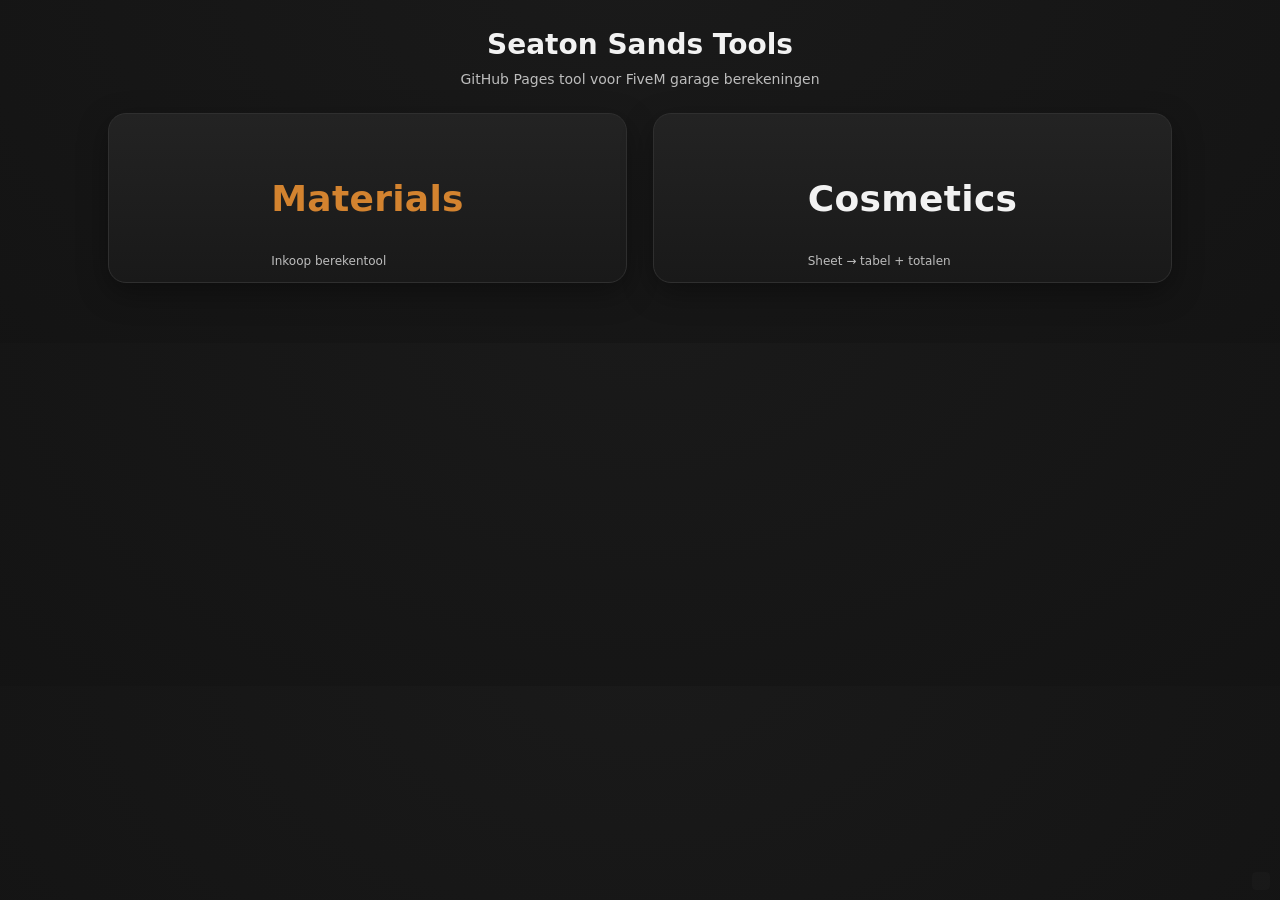
==== index.html @ 9f7efcbb "Add files via upload" ====
<!doctype html>
<html lang="nl">
<head>
  <meta charset="utf-8"/>
  <meta name="viewport" content="width=device-width,initial-scale=1"/>
  <title>Seaton Sands Tools</title>
  <link rel="stylesheet" href="style.css"/>
</head>
<body>
  <div class="container">
    <div class="header">
      <div class="brand">
        <h1>Seaton Sands Tools</h1>
        <p>GitHub Pages tool voor FiveM garage berekeningen</p>
      </div>
    </div>

    <div class="grid2">
      <a class="card" href="materials.html">
        <div>
          <h2 style="color:var(--accent)">Materials</h2>
          <div class="hint">Inkoop berekentool</div>
        </div>
      </a>

      <a class="card" href="cosmetics.html">
        <div>
          <h2>Cosmetics</h2>
          <div class="hint">Sheet → tabel + totalen</div>
        </div>
      </a>
    </div>
  </div>

  <!-- secret admin button -->
  <div class="hidden-admin" title="admin"></div>

  <script src="app.js"></script>
</body>
</html>
---- style.css ----
:root{
  --bg:#111;
  --panel:#1b1b1b;
  --panel2:#222;
  --text:#f2f2f2;
  --muted:#bdbdbd;
  --accent:#d3832f;
  --border:#2f2f2f;
  --ok:#39d98a;
}

*{box-sizing:border-box}
body{
  margin:0;
  font-family:system-ui,-apple-system,Segoe UI,Roboto,Ubuntu,Cantarell,Noto Sans,Arial;
  background:radial-gradient(1200px 800px at 50% -10%, #1a1a1a, var(--bg));
  color:var(--text);
}
a{color:inherit;text-decoration:none}
.container{max-width:1100px;margin:0 auto;padding:28px 18px 60px}
.header{
  display:flex;flex-direction:column;align-items:center;gap:14px;margin-bottom:26px;
}
.brand{
  display:flex;flex-direction:column;align-items:center;gap:10px;
}
.brand h1{margin:0;font-size:28px}
.brand p{margin:0;color:var(--muted);font-size:14px}

.grid2{
  display:grid;
  grid-template-columns:repeat(2,minmax(0,1fr));
  gap:26px;
  margin-top:22px;
}
.card{
  background:linear-gradient(180deg, #232323, #191919);
  border:1px solid var(--border);
  border-radius:18px;
  padding:22px;
  box-shadow:0 10px 30px rgba(0,0,0,.35);
  min-height:170px;
  display:flex;
  align-items:center;
  justify-content:center;
  text-align:center;
  position:relative;
}
.card h2{margin:0;font-size:36px;letter-spacing:.3px}
.card .hint{position:absolute;bottom:14px;color:var(--muted);font-size:12px}

.panel{
  background:linear-gradient(180deg, #242424, #1b1b1b);
  border:1px solid var(--border);
  border-radius:16px;
  padding:18px;
  box-shadow:0 10px 30px rgba(0,0,0,.35);
}
.panel h2{margin:0 0 14px 0}

.table{
  width:100%;
  border-collapse:collapse;
  overflow:hidden;
  border-radius:12px;
}
.table th,.table td{
  border-bottom:1px solid var(--border);
  padding:10px 10px;
  vertical-align:top;
}
.table th{color:var(--muted);font-weight:600;text-align:left;font-size:13px}
.table tr:hover td{background:rgba(255,255,255,.03)}
.small{color:var(--muted);font-size:12px}

.row{
  display:grid;
  grid-template-columns:1.2fr 1fr 1fr;
  gap:14px;
  align-items:center;
}

input[type="number"], input[type="text"], textarea, select{
  width:100%;
  background:#151515;
  border:1px solid var(--border);
  color:var(--text);
  border-radius:10px;
  padding:10px 12px;
  outline:none;
}
textarea{min-height:90px;resize:vertical}

.btns{display:flex;gap:10px;flex-wrap:wrap;margin-top:12px}
button{
  background:#2a2a2a;
  border:1px solid var(--border);
  color:var(--text);
  border-radius:10px;
  padding:10px 14px;
  cursor:pointer;
}
button.primary{
  background:var(--accent);
  border-color:transparent;
  color:#111;
  font-weight:700;
}
button.danger{background:#3a1c1c;border-color:#5b2a2a}
button.ok{background:rgba(57,217,138,.14);border-color:rgba(57,217,138,.35)}
.badge{
  display:inline-block;padding:4px 10px;border-radius:999px;
  background:rgba(211,131,47,.14);
  border:1px solid rgba(211,131,47,.35);
  color:#ffd9b1;font-size:12px;
}
.kpis{
  display:grid;
  grid-template-columns:repeat(3,minmax(0,1fr));
  gap:12px;
  margin-top:14px;
}
.kpi{
  border:1px solid var(--border);
  border-radius:12px;
  padding:12px;
  background:rgba(255,255,255,.03);
}
.kpi .label{color:var(--muted);font-size:12px}
.kpi .value{font-size:20px;font-weight:800;margin-top:4px}

.flex{display:flex;gap:10px;align-items:center;flex-wrap:wrap}
hr{border:none;border-top:1px solid var(--border);margin:18px 0}
.hidden-admin{
  position:fixed;
  right:10px;bottom:10px;
  width:18px;height:18px;
  opacity:0.02;
  background:#fff;
  border-radius:4px;
  cursor:pointer;
}
.checkbox{display:flex;gap:8px;align-items:center}
.checkbox input{transform:scale(1.1)}
.note{color:var(--muted);font-size:13px;line-height:1.4}
@media (max-width:900px){ .grid2{grid-template-columns:1fr} .kpis{grid-template-columns:1fr} .row{grid-template-columns:1fr} }
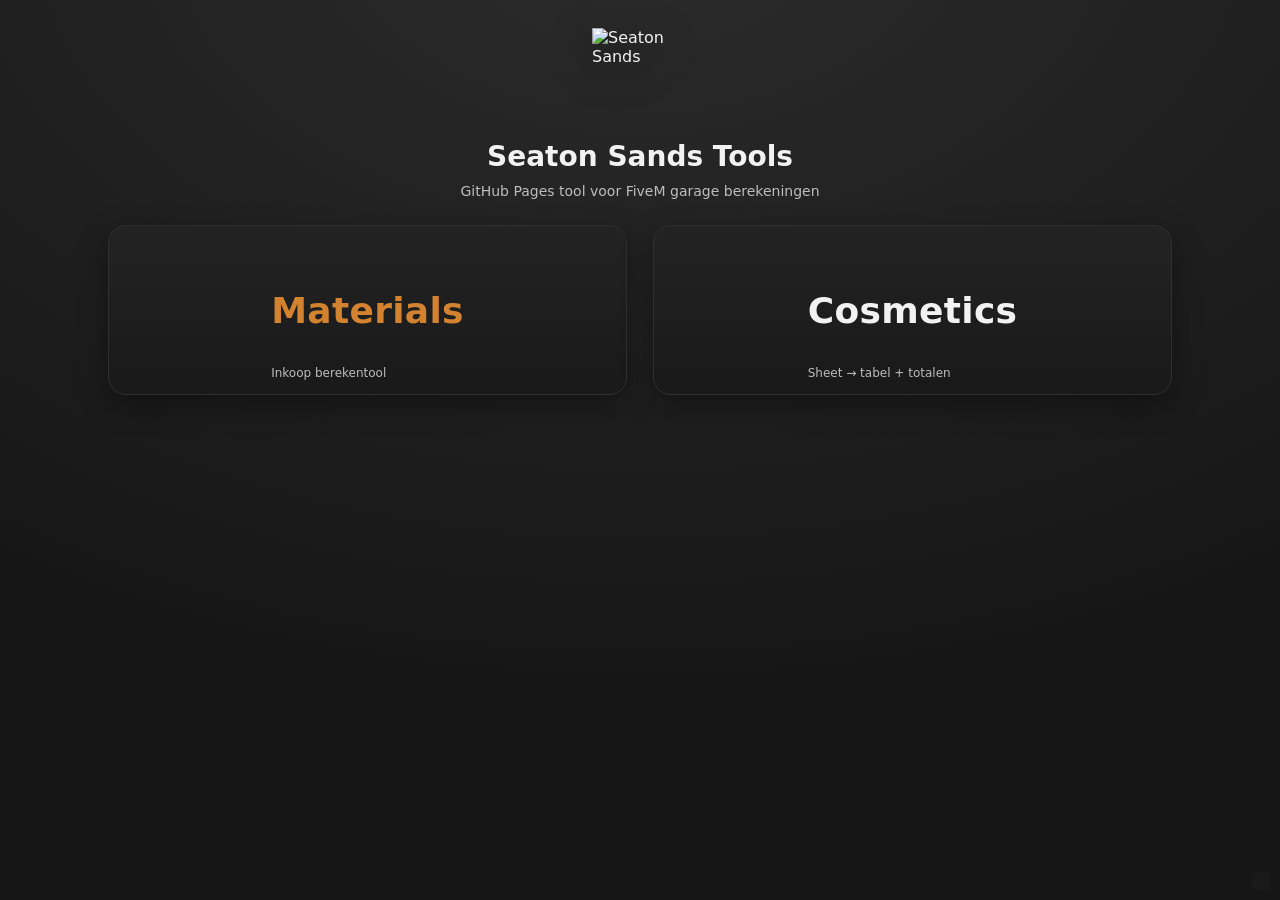
==== commit 138bc2c5: "Add files via upload" ====
--- a/index.html
+++ b/index.html
@@ -10,6 +10,7 @@
   <div class="container">
     <div class="header">
       <div class="brand">
+        <img src="assets/logo.png" alt="Seaton Sands" />
         <h1>Seaton Sands Tools</h1>
         <p>GitHub Pages tool voor FiveM garage berekeningen</p>
       </div>
--- a/style.css
+++ b/style.css
@@ -13,7 +13,10 @@
 body{
   margin:0;
   font-family:system-ui,-apple-system,Segoe UI,Roboto,Ubuntu,Cantarell,Noto Sans,Arial;
-  background:radial-gradient(1200px 800px at 50% -10%, #1a1a1a, var(--bg));
+  background: radial-gradient(1200px 800px at 50% -10%, rgba(26,26,26,.92), rgba(17,17,17,.98)), url('assets/background.jpg');
+  background-size: cover;
+  background-attachment: fixed;
+  background-position: center;
   color:var(--text);
 }
 a{color:inherit;text-decoration:none}
@@ -144,3 +147,34 @@
 .checkbox input{transform:scale(1.1)}
 .note{color:var(--muted);font-size:13px;line-height:1.4}
 @media (max-width:900px){ .grid2{grid-template-columns:1fr} .kpis{grid-template-columns:1fr} .row{grid-template-columns:1fr} }
+
+.sectionTitle{display:flex;align-items:center;justify-content:space-between;gap:10px;margin:0 0 12px 0}
+
+
+/* Scroll area for long tables (e.g., Extra opties) */
+.scrollbox{max-height:320px;overflow:auto;border:1px solid var(--border);border-radius:12px}
+.scrollbox .table{border-radius:0}
+
+
+.brand img{width:96px;height:96px;object-fit:contain;filter:drop-shadow(0 8px 18px rgba(0,0,0,.55));margin-bottom:6px}
+@media (max-width:900px){.brand img{width:78px;height:78px}}
+
+.table input[type="checkbox"]{transform:scale(1.4);cursor:pointer}
+tr.done td{color:rgba(255,255,255,.55);text-decoration:line-through;background:rgba(0,0,0,.08)}
+tr.done td:first-child, tr.done td:nth-child(2){text-decoration:none} /* checkbox + fav columns */
+
+.chips{display:flex;flex-wrap:wrap;gap:8px;margin:10px 0 0 0}
+.chip{
+  display:inline-flex;gap:8px;align-items:center;
+  padding:6px 10px;border-radius:999px;
+  background:rgba(255,255,255,.04);
+  border:1px solid var(--border);
+  color:var(--text);font-size:12px
+}
+.chip .muted{color:var(--muted)}
+.favBtn{
+  width:34px;height:34px;border-radius:10px;
+  display:inline-flex;align-items:center;justify-content:center;
+  background:#151515;border:1px solid var(--border);cursor:pointer;
+}
+.favBtn.on{background:rgba(211,131,47,.18);border-color:rgba(211,131,47,.45)}
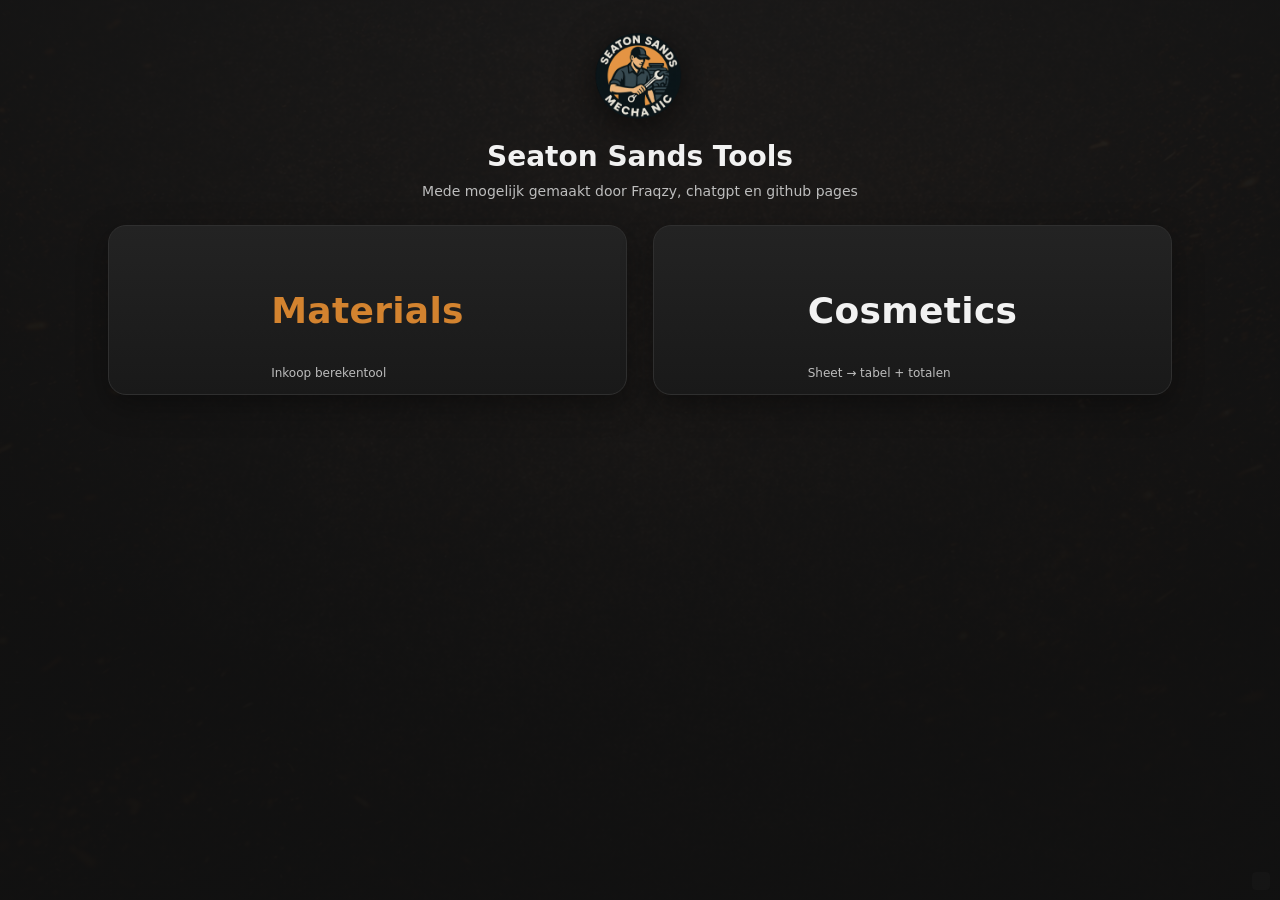
==== commit b99ca486: "Update index.html" ====
--- a/index.html
+++ b/index.html
@@ -12,7 +12,7 @@
       <div class="brand">
         <img src="assets/logo.png" alt="Seaton Sands" />
         <h1>Seaton Sands Tools</h1>
-        <p>GitHub Pages tool voor FiveM garage berekeningen</p>
+        <p>Mede mogelijk gemaakt door Fraqzy, chatgpt en github pages </p>
       </div>
     </div>
 
--- a/style.css
+++ b/style.css
@@ -178,3 +178,58 @@
   background:#151515;border:1px solid var(--border);cursor:pointer;
 }
 .favBtn.on{background:rgba(211,131,47,.18);border-color:rgba(211,131,47,.45)}
+
+/* Mooie scrollbar voor de scrollbox (Extra opties) */
+/* Firefox */
+.scrollbox{
+  scrollbar-width: thin;
+  scrollbar-color: #c9822b #1c1c1c;
+}
+
+/* Chrome / Edge / Safari */
+.scrollbox::-webkit-scrollbar{
+  width: 10px;
+}
+
+.scrollbox::-webkit-scrollbar-track{
+  background: #1c1c1c;
+  border-radius: 10px;
+}
+
+.scrollbox::-webkit-scrollbar-thumb{
+  background: linear-gradient(180deg, #f0a23a, #c9822b);
+  border-radius: 10px;
+  border: 2px solid #1c1c1c;
+}
+
+.scrollbox::-webkit-scrollbar-thumb:hover{
+  background: linear-gradient(180deg, #ffb84d, #d8922e);
+}
+
+/* Mooie scrollbar voor textarea (Input) */
+
+/* Firefox */
+textarea{
+  scrollbar-width: thin;
+  scrollbar-color: #c9822b #1c1c1c;
+}
+
+/* Chrome / Edge / Safari */
+textarea::-webkit-scrollbar{
+  width: 10px;
+}
+
+textarea::-webkit-scrollbar-track{
+  background: #1c1c1c;
+  border-radius: 10px;
+}
+
+textarea::-webkit-scrollbar-thumb{
+  background: linear-gradient(180deg, #f0a23a, #c9822b);
+  border-radius: 10px;
+  border: 2px solid #1c1c1c;
+}
+
+textarea::-webkit-scrollbar-thumb:hover{
+  background: linear-gradient(180deg, #ffb84d, #d8922e);
+}
